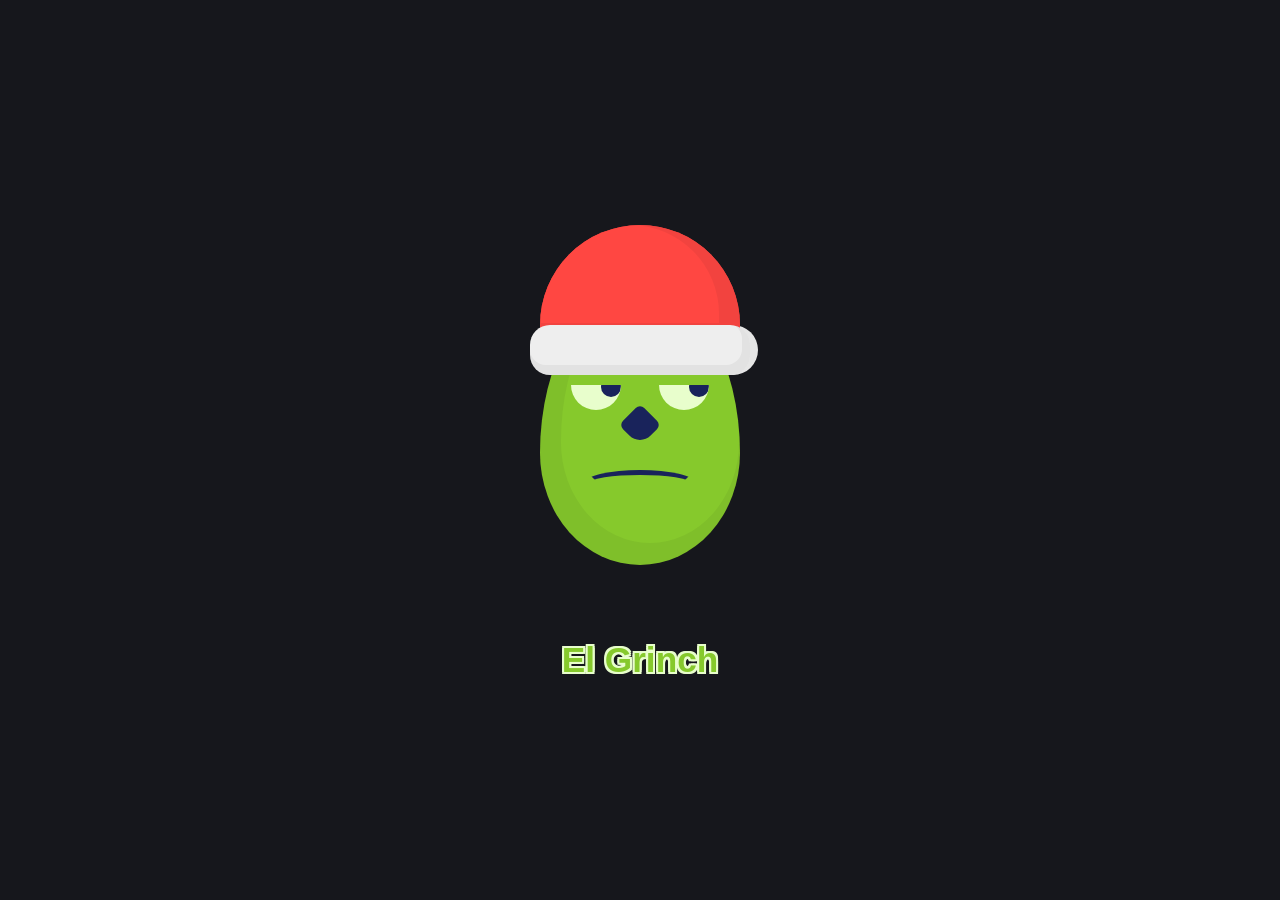
==== grinch.html @ 6f8131ce "initial commit:grinch_animado" ====
<!DOCTYPE html>
<html lang="es">

<head>
    <meta charset="UTF-8">
    <meta name="viewport" content="width=device-width, initial-scale=1.0">
    <link href="https://fonts.googleapis.com/css?family=Rock+Salt" rel="stylesheet">
    <link rel="stylesheet" href="style.css">
    <title>El Grinch</title>
</head>

<body>

    <div class="character">
        <div class="christmas-hat">
            <div class="red-part"></div>
            <div class="white-part"></div>
            <div class="white-ball"></div>
        </div>
        <div class="grinch">
            <div class="eye">
                <div class="pupil"></div>
            </div>
            <div class="eye">
                <div class="pupil"></div>
            </div>
            <div class="nose"></div>
            <div class="mouth"></div>
        </div>
        <h2 class="name">El Grinch</h2>
    </div>

</body>

</html>
---- style.css ----
:root {
    --grinch-green: #86c92c;
    --light-green: #e8fecc;
    --christmas-red: #FF4742;
    --hat-white: #EEE;
    --dark-blue: #19235b;
    --background-color: #16171c;
}

body {
    min-height: 97vh;
    background-color: var(--background-color);
    display: flex;
    flex-direction: column;
    justify-content: center;
    align-items: center;
    font-family: Arial, Helvetica, sans-serif;
}

.character {
    min-width: 300px;
    min-height: 250px;
    display: flex;
    flex-direction: column;
    justify-content: center;
    align-items: center;
}

/* --- EFECTOS HOVER --- */
.character:hover .eye {
    background-color: var(--christmas-red);
    transition: background-color 0.3s ease;
}

.character:hover .red-part::before,
.character:hover .white-ball {
    animation-duration: 0.5s;
}


/* --- GORRO DE NAVIDAD --- */
.christmas-hat {
    width: 200px;
    height: 150px;
    display: flex;
    align-items: center;
    flex-direction: column;
    position: relative;
    top: 45px;
}

.red-part {
    width: 200px;
    height: 120px;
    background-color: var(--christmas-red);
    box-shadow: inset -10px -11px 0px 11px rgba(0, 0, 0, 0.05);
    border-radius: 100px 100px 0 0;
    animation: redAndGreen-shadow 2.5s infinite ease-in-out;
}

.red-part::before {
    content: "";
    width: 200px;
    height: 120px;
    background-color: #f2433f;
    box-shadow: inset 0 0 0px 100px rgba(0, 0, 0, 0.05);
    border-radius: 100px 100px 10px 10px;
    position: absolute;
    top: 0px;
    z-index: -1;
    animation: shake 1.5s infinite alternate ease-in-out;
}

.white-part {
    width: 220px;
    height: 50px;
    background-color: var(--hat-white);
    box-shadow: inset -4px -6px 0px 4px rgba(0, 0, 0, 0.05);
    border-radius: 20px;
    position: absolute;
    top: 100px;
    animation: white-shadow 2.5s infinite ease-in-out;
}

.white-ball {
    width: 50px;
    height: 50px;
    background-color: #e6e6e6;
    border-radius: 50%;
    position: absolute;
    right: -18px;
    top: 100px;
    z-index: -2;
    animation: shake-white-ball 1.5s infinite alternate ease-in-out;
}


/* --- GRINCH --- */
.grinch {
    width: 200px;
    height: 280px;
    background-color: var(--grinch-green);
    border-radius: 50% 50% 50% 50% / 60% 60% 40% 40%;
    box-shadow: inset 10px -11px 0px 11px rgba(0, 0, 0, 0.05);
    position: relative;
    top: -45px;
    z-index: -1;
    display: flex;
    justify-content: center;
    animation: redAndGreen-shadow 2.5s infinite ease-in-out;
}

.grinch .eye {
    width: 50px;
    height: 25px;
    background-color: var(--light-green);
    border-radius: 100px 100px 0 0;
    margin: 0 19px;
    position: relative;
    bottom: -100px;
    overflow: hidden;
    transform: rotate(180deg);
    animation: move-eyes 2.8s infinite ease-in-out;
}

.grinch .eye .pupil {
    width: 20px;
    height: 20px;
    border-radius: 50%;
    background-color: var(--dark-blue);
    position: absolute;
    bottom: -8px;
    animation: move-pupil 2.8s infinite ease-in-out;
}

.grinch .nose {
    width: 30px;
    height: 30px;
    border-radius: 20% 20% 50%;
    transform: rotate(45deg);
    background-color: var(--dark-blue);
    position: absolute;
    bottom: 125px;
    animation: move-nose 2.8s infinite ease-in-out;
    animation-delay: 0.1s;
}

.grinch .mouth {
    width: 100px;
    height: 15px;
    border: 5px solid var(--dark-blue);
    border-color: var(--dark-blue) transparent transparent transparent;
    border-radius: 60%;
    position: absolute;
    bottom: 70px;
    animation: grumpy-mouth 2.8s infinite ease-in-out;
}

.name {
    font-size: 2.2em;
    color: var(--grinch-green);
    text-shadow: 0 2px var(--light-green), 2px 0 var(--light-green), 0 -2px var(--light-green), -2px 0 var(--light-green), -2px 2px var(--light-green), 2px -2px var(--light-green), 2px 2px var(--light-green), -2px -2px var(--light-green);
}


/* --- KEYFRAMES (Animaciones) --- */
@keyframes shake {
    from {
        transform: translateX(10px) rotate(-7deg);
    }

    50% {
        transform: translateY(4px);
    }

    to {
        transform: translateX(-5px) rotate(5deg);
    }
}

@keyframes shake-white-ball {
    from {
        transform: translateX(20px);
    }

    to {
        transform: translateX(-200px);
    }
}

@keyframes redAndGreen-shadow {

    from,
    75%,
    to {
        box-shadow: inset 10px -11px 0px 11px rgba(0, 0, 0, 0.05);
    }

    25%,
    50% {
        box-shadow: inset -10px -11px 0px 11px rgba(0, 0, 0, 0.05);
    }
}

@keyframes white-shadow {

    from,
    75%,
    to {
        box-shadow: inset 4px -6px 0px 4px rgba(0, 0, 0, 0.05);
    }

    25%,
    50% {
        box-shadow: inset -4px -6px 0px 4px rgba(0, 0, 0, 0.05);
    }
}

@keyframes move-pupil {

    from,
    75%,
    to {
        left: 0;
    }

    25%,
    50% {
        left: 30px;
    }
}

@keyframes move-eyes {

    from,
    75%,
    to {
        transform: rotate(180deg) translateX(-15px);
    }

    25%,
    50% {
        transform: rotate(180deg) translateX(15px);
    }
}

@keyframes move-nose {

    from,
    75%,
    to {
        transform: translateX(15px) rotate(45deg);
    }

    25%,
    50% {
        transform: translateX(-15px) rotate(45deg);
    }
}

@keyframes grumpy-mouth {

    from,
    75%,
    to {
        transform: translateX(10px) rotate(-5deg);
    }

    25%,
    50% {
        transform: translateX(-10px) rotate(5deg);
    }
}


/* --- RESPONSIVIDAD --- */
@media (max-width: 600px) {
    .character {
        transform: scale(0.8);
    }

    .name {
        font-size: 1.8em;
    }
}
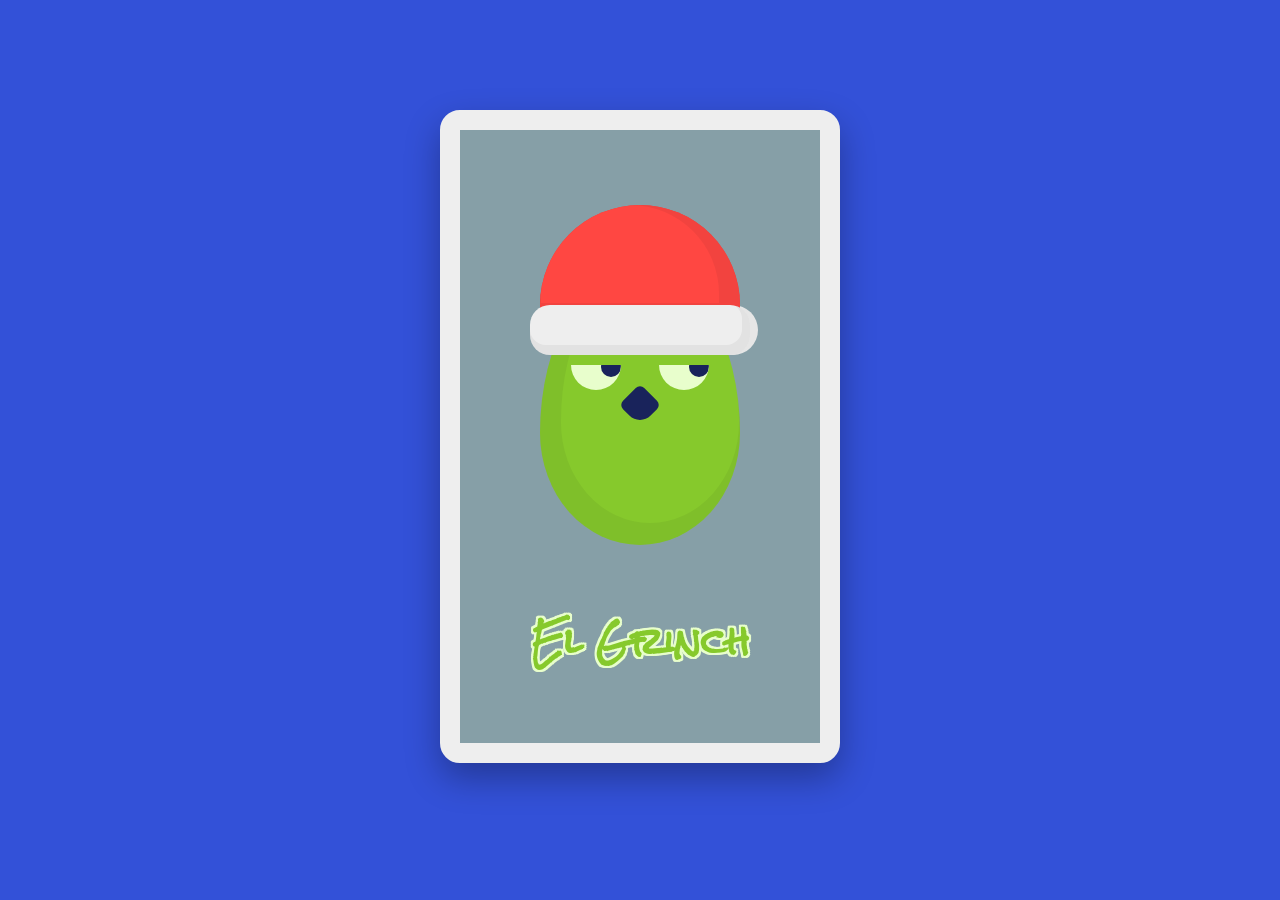
==== commit 40eb76fc: "feat: Upgrade Grinch animation with sea-blue palette, clean CSS3 keyframes, and editorial README" ====
--- a/grinch.html
+++ b/grinch.html
@@ -1,35 +1,29 @@
 <!DOCTYPE html>
 <html lang="es">
-
 <head>
     <meta charset="UTF-8">
     <meta name="viewport" content="width=device-width, initial-scale=1.0">
     <link href="https://fonts.googleapis.com/css?family=Rock+Salt" rel="stylesheet">
-    <link rel="stylesheet" href="style.css">
-    <title>El Grinch</title>
+    <link rel="stylesheet" href="grinch.css">
+    <title>El Grinch // CSS Animation</title>
 </head>
-
 <body>
-
     <div class="character">
         <div class="christmas-hat">
-            <div class="red-part"></div>
-            <div class="white-part"></div>
+            <div class="red-part turn-to"></div>
+            <div class="white-part turn-to"></div>
             <div class="white-ball"></div>
         </div>
-        <div class="grinch">
-            <div class="eye">
-                <div class="pupil"></div>
+        <div class="grinch turn-to">
+            <div class="eye turn-to">
+                <div class="pupil turn-to"></div>
             </div>
-            <div class="eye">
-                <div class="pupil"></div>
+            <div class="eye turn-to">
+                <div class="pupil turn-to"></div>
             </div>
-            <div class="nose"></div>
-            <div class="mouth"></div>
+            <div class="nose turn-to"></div>
         </div>
         <h2 class="name">El Grinch</h2>
     </div>
-
 </body>
-
 </html>
--- a/grinch.css
+++ b/grinch.css
@@ -0,0 +1,246 @@
+/* ============================================================================
+   PROYECTO: EL GRINCH - ANIMACIÓN CON CSS3 PURO
+   DESARROLLADOR: IMANOL FORBES / INDIESTUDIOX
+   DESCRIPCIÓN: Animación navideña utilizando keyframes, flexbox y sombras
+   ============================================================================ */
+
+body {
+    min-height: 97vh;
+    background-color: #3351d8;
+    display: flex;
+    flex-direction: column;
+    justify-content: center;
+    align-items: center;
+    margin: 0;
+    padding: 0;
+}
+
+/* ----------------------------------------------------------------------------
+   CONTENEDOR DEL PERSONAJE
+   ---------------------------------------------------------------------------- */
+.character {
+    min-width: 300px;
+    min-height: 250px;
+    background-color: #869fa7;
+    border: 20px solid #EEE;
+    border-radius: 20px;
+    display: flex;
+    flex-direction: column;
+    justify-content: center;
+    align-items: center;
+    z-index: 1;
+    position: relative;
+    padding: 30px;
+    box-shadow: 0 15px 35px rgba(0, 0, 0, 0.3);
+}
+
+.turn-to {
+    animation-duration: 2.5s;
+    animation-iteration-count: infinite;
+    animation-timing-function: ease-in-out;
+}
+
+/* ----------------------------------------------------------------------------
+   GORRO DE SANTA (HAT)
+   ---------------------------------------------------------------------------- */
+.christmas-hat {
+    width: 200px;
+    height: 150px;
+    display: flex;
+    align-items: center;
+    flex-direction: column;
+    position: relative;
+    top: 45px;
+}
+
+.red-part {
+    width: 200px;
+    height: 120px;
+    background-color: #FF4742;
+    box-shadow: inset -10px -11px 0px 11px rgba(0, 0, 0, 0.05);
+    border-radius: 100px 100px 0 0;
+    animation-name: redAndGreen-shadow;
+}
+
+.red-part::before {
+    content: "";
+    width: 200px;
+    height: 120px;
+    background-color: #f2433f;
+    box-shadow: inset 0 0 0px 100px rgba(0, 0, 0, 0.05);
+    border-radius: 100px 100px 10px 10px;
+    position: absolute;
+    top: 0px;
+    z-index: -1;
+    animation: shake 1.5s infinite alternate ease-in-out;
+}
+
+.white-part {
+    width: 220px;
+    height: 50px;
+    background-color: #EEE;
+    box-shadow: inset -4px -6px 0px 4px rgba(0, 0, 0, 0.05);
+    border-radius: 20px;
+    position: absolute;
+    top: 100px;
+    animation-name: white-shadow;
+}
+
+.white-ball {
+    width: 50px;
+    height: 50px;
+    background-color: #e6e6e6;
+    border-radius: 50%;
+    position: absolute;
+    right: -18px;
+    top: 100px;
+    z-index: -2;
+    animation: shake-white-ball 1.5s infinite alternate ease-in-out;
+}
+
+/* ----------------------------------------------------------------------------
+   CUERPO Y ROSTRO DEL GRINCH
+   ---------------------------------------------------------------------------- */
+.grinch {
+    width: 200px;
+    height: 280px;
+    background-color: #86c92c;
+    border-radius: 50% 50% 50% 50% / 60% 60% 40% 40%;
+    box-shadow: inset 10px -11px 0px 11px rgba(0, 0, 0, 0.05);
+    position: relative;
+    top: -45px;
+    z-index: -1;
+    display: flex;
+    justify-content: center;
+    animation-name: redAndGreen-shadow;
+}
+
+.grinch .eye {
+    width: 50px;
+    height: 25px;
+    background-color: #e8fecc;
+    border-radius: 100px 100px 0 0;
+    margin: 0 19px;
+    position: relative;
+    bottom: -100px;
+    overflow: hidden;
+    transform: rotate(180deg);
+    animation-name: move-eyes;
+}
+
+.grinch .eye .pupil {
+    width: 20px;
+    height: 20px;
+    border-radius: 50%;
+    background-color: #19235b;
+    position: absolute;
+    bottom: -8px;
+    animation-name: move-pupil;
+}
+
+.grinch .nose {
+    width: 30px;
+    height: 30px;
+    border-radius: 20% 20% 50%;
+    transform: rotate(45deg);
+    background-color: #19235b;
+    position: absolute;
+    bottom: 125px;
+    animation-name: move-nose;
+}
+
+/* ----------------------------------------------------------------------------
+   TITULO Y TEXTO
+   ---------------------------------------------------------------------------- */
+.name {
+    font-family: 'Rock Salt', Arial, Helvetica, sans-serif;
+    font-size: 2.2em;
+    color: #86c92c;
+    margin-top: 10px;
+    text-shadow: 0 2px #e8fecc, 2px 0 #e8fecc, 0 -2px #e8fecc, -2px 0 #e8fecc, 
+                 -2px 2px #e8fecc, 2px -2px #e8fecc, 2px 2px #e8fecc, -2px -2px #e8fecc;
+}
+
+/* ----------------------------------------------------------------------------
+   KEYFRAMES DE ANIMACIÓN CSS
+   ---------------------------------------------------------------------------- */
+@keyframes shake {
+    from {
+        transform: translateX(10px) rotate(-7deg);
+    }
+    50% {
+        transform: translateY(4px);
+    }
+    to {
+        transform: translateX(-5px) rotate(5deg);
+    }
+}
+
+@keyframes shake-white-ball {
+    from {
+        transform: translateX(20px);
+    }
+    to {
+        transform: translateX(-200px);
+    }
+}
+
+@keyframes redAndGreen-shadow {
+    from {
+        box-shadow: inset 10px -11px 0px 11px rgba(0, 0, 0, 0.05);
+    }
+    25%, 50% {
+        box-shadow: inset -10px -11px 0px 11px rgba(0, 0, 0, 0.05);
+    }
+    75%, 100% {
+        box-shadow: inset 10px -11px 0px 11px rgba(0, 0, 0, 0.05);
+    }
+}
+
+@keyframes white-shadow {
+    from {
+        box-shadow: inset 4px -6px 0px 4px rgba(0, 0, 0, 0.05);
+    }
+    25%, 50% {
+        box-shadow: inset -4px -6px 0px 4px rgba(0, 0, 0, 0.05);
+    }
+    75%, 100% {
+        box-shadow: inset 4px -6px 0px 4px rgba(0, 0, 0, 0.05);
+    }
+}
+
+@keyframes move-pupil {
+    from {
+        left: 0;
+    }
+    25%, 50% {
+        left: 30px;
+    }
+    75%, 100% {
+        left: 0;
+    }
+}
+
+@keyframes move-eyes {
+    from {
+        transform: rotate(180deg) translateX(-15px);
+    }
+    25%, 50% {
+        transform: rotate(180deg) translateX(15px);
+    }
+    75%, 100% {
+        transform: rotate(180deg) translateX(-15px);
+    }
+}
+
+@keyframes move-nose {
+    from {
+        transform: translateX(15px) rotate(45deg);
+    }
+    25%, 50% {
+        transform: translateX(-15px) rotate(45deg);
+    }
+    75%, 100% {
+        transform: translateX(15px) rotate(45deg);
+    }
+}
